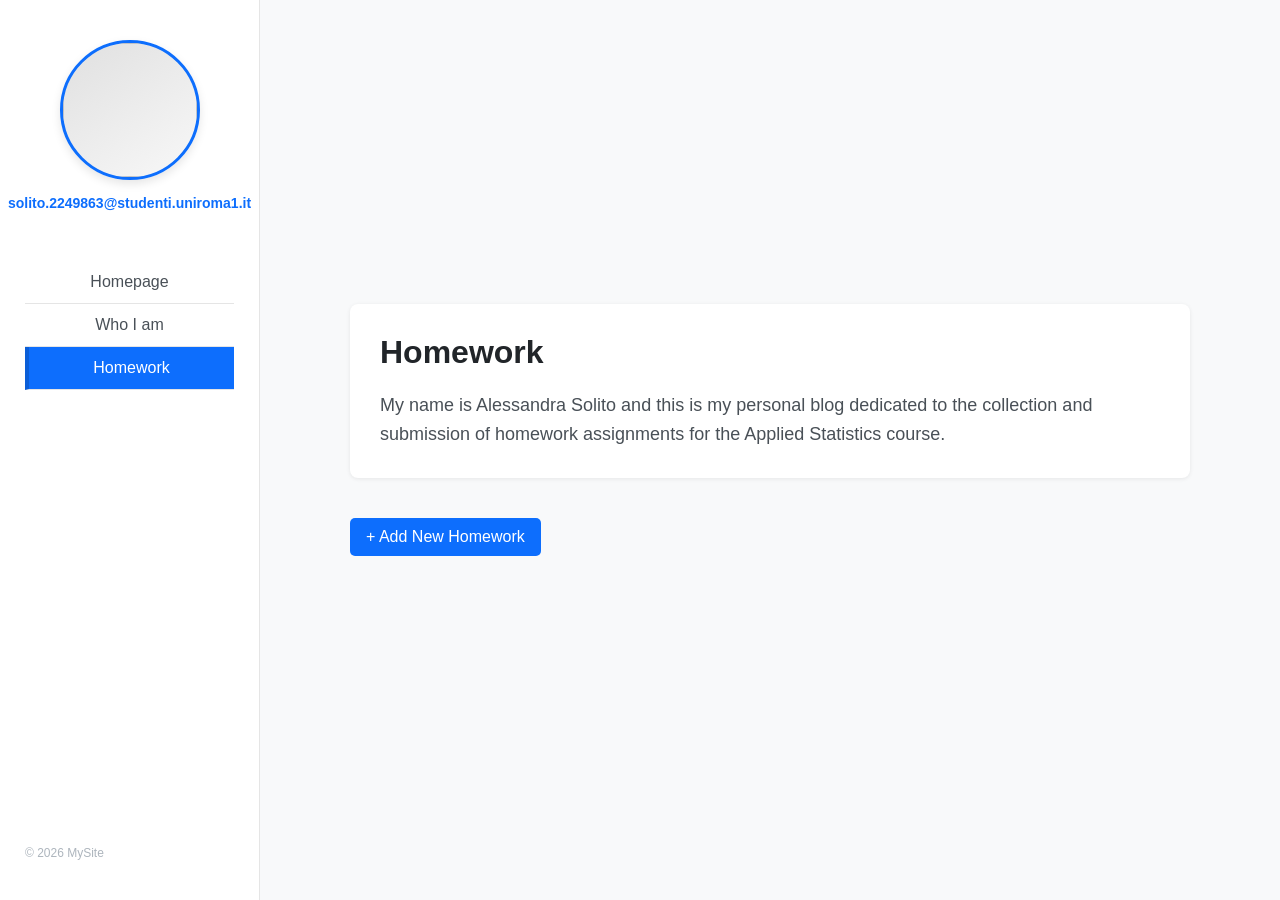
==== homework.html @ 35d0e1ff "Update homework.html" ====
<!DOCTYPE html>
<html lang="en">
<head>
<meta charset="UTF-8">
<meta name="viewport" content="width=device-width, initial-scale=1.0">
<title>MySite - Homework</title>
<link rel="stylesheet" href="style.css">
</head>

<body>

<div class="layout">

<aside class="sidebar">
<div class="logo">
<div class="profile-circle">
<img src="images/profile.jpg">
</div>
<span class="email">
<a href="mailto:solito.2249863@studenti.uniroma1.it">
solito.2249863@studenti.uniroma1.it
</a>
</span>
</div>

<nav class="menu">
<a href="index.html">Homepage</a>
<a href="whoiam.html">Who I am</a>
<a href="homework.html" class="active">Homework</a>
</nav>

<div class="sidebar-footer">
<p>© 2026 MySite</p>
</div>
</aside>

<main class="content">

<article class="post">
<h1>Homework</h1>
<p>
My name is Alessandra Solito and this is my personal blog dedicated to the
collection and submission of homework assignments for the Applied Statistics course.
</p>
</article>

<button id="openModal" class="add-btn">+ Add New Homework</button>

<div id="homeworkContainer" class="homework-container"></div>

</main>
</div>

<!-- MODAL -->
<div id="homeworkModal" class="modal">

<div class="modal-content">

<span class="close">&times;</span>

<h2>New Homework</h2>

<form id="homeworkForm">

<label>Titolo Settimana</label>
<input type="text" id="weekTitle" required>

<label>Task</label>
<input type="text" id="task" required>

<label>Descrizione</label>
<textarea id="description" rows="4" required></textarea>

<label>File (.pdf o .java)</label>
<input type="file" id="fileInput" accept=".pdf,.java">

<div style="margin-top:20px;display:flex;justify-content:flex-end;gap:10px;">
<button type="button" id="cancelBtn">Annulla</button>
<button type="submit">Salva</button>
</div>

</form>
</div>
</div>

<script>

const modal = document.getElementById("homeworkModal");
const openBtn = document.getElementById("openModal");
const closeBtn = document.querySelector(".close");
const cancelBtn = document.getElementById("cancelBtn");
const form = document.getElementById("homeworkForm");
const container = document.getElementById("homeworkContainer");

openBtn.onclick = () => modal.style.display="flex";
closeBtn.onclick = cancelBtn.onclick = () => modal.style.display="none";

window.onclick = (e)=>{
if(e.target==modal) modal.style.display="none";
};

function createCard(title,task,description,date,fileName,fileData,index){

const card=document.createElement("div");
card.className="homework-card";

const header=document.createElement("div");
header.style.display="flex";
header.style.justifyContent="space-between";
header.style.alignItems="center";

const titleSpan=document.createElement("span");
titleSpan.textContent=title;
titleSpan.style.fontWeight="bold";

const deleteBtn=document.createElement("button");
deleteBtn.textContent="❌";
deleteBtn.style.border="none";
deleteBtn.style.background="transparent";
deleteBtn.style.cursor="pointer";

deleteBtn.onclick=(e)=>{
e.stopPropagation();
removeHomework(index);
card.remove();
refreshIndexes();
};

header.appendChild(titleSpan);
header.appendChild(deleteBtn);

card.appendChild(header);

const content=document.createElement("div");
content.style.display="none";
content.style.marginTop="10px";

let fileHTML="";

if(fileData){
fileHTML=`<p><a href="${fileData}" download="${fileName}">Download ${fileName}</a></p>`;
}

content.innerHTML=`
<p><strong>Task:</strong> ${task}</p>
<p>${description}</p>
<p><em>Creata il: ${date}</em></p>
${fileHTML}
`;

header.onclick=()=>{
content.style.display=
content.style.display==="none"?"block":"none";
};

card.appendChild(content);
container.appendChild(card);

}

function saveHomework(hw){

let list=JSON.parse(localStorage.getItem("homeworkList"))||[];
list.push(hw);
localStorage.setItem("homeworkList",JSON.stringify(list));

}

function removeHomework(index){

let list=JSON.parse(localStorage.getItem("homeworkList"))||[];
list.splice(index,1);
localStorage.setItem("homeworkList",JSON.stringify(list));

}

function loadHomework(){

const list=JSON.parse(localStorage.getItem("homeworkList"))||[];

list.forEach((item,index)=>{

createCard(
item.title,
item.task,
item.description,
item.date,
item.fileName,
item.fileData,
index
);

});

}

function refreshIndexes(){

const cards=container.querySelectorAll(".homework-card");

cards.forEach((card,i)=>{

const deleteBtn=card.querySelector("button");

deleteBtn.onclick=(e)=>{
e.stopPropagation();
removeHomework(i);
card.remove();
refreshIndexes();
};

});

}

form.onsubmit=(e)=>{

e.preventDefault();

const title=document.getElementById("weekTitle").value;
const task=document.getElementById("task").value;
const description=document.getElementById("description").value;

const file=document.getElementById("fileInput").files[0];

const date=new Date().toLocaleDateString();

if(file){

const reader=new FileReader();

reader.onload=function(){

const hw={
title,
task,
description,
date,
fileName:file.name,
fileData:reader.result
};

createCard(title,task,description,date,file.name,reader.result,
JSON.parse(localStorage.getItem("homeworkList")||"[]").length);

saveHomework(hw);

};

reader.readAsDataURL(file);

}else{

const hw={
title,
task,
description,
date,
fileName:null,
fileData:null
};

createCard(title,task,description,date,null,null,
JSON.parse(localStorage.getItem("homeworkList")||"[]").length);

saveHomework(hw);

}

form.reset();
modal.style.display="none";

};

loadHomework();

</script>

</body>
</html>
---- style.css ----
/* Reset base */
* {
  margin: 0;
  padding: 0;
  box-sizing: border-box;
}

body {
  font-family: -apple-system, BlinkMacSystemFont, "Segoe UI", Roboto, sans-serif;
  background-color: #f8f9fa;
  color: #212529;
}

/* Layout principale */
.layout {
  display: flex;
  min-height: 100vh;
}

/* Sidebar */
.sidebar {
  width: 260px;
  background-color: #ffffff;
  border-right: 1px solid #e5e5e5;
  display: flex;
  flex-direction: column;
  padding: 40px 25px;
}

/* Centriamo logo+menu e spingiamo footer in basso */
.sidebar .logo,
.sidebar .menu {
  display: flex;
  flex-direction: column;
  align-items: center;
}

.sidebar-footer {
  margin-top: auto;
  font-size: 12px;
  color: #adb5bd;
}

/* Logo e profilo */
.logo {
  display: flex;
  flex-direction: column;
  align-items: center;
  margin-bottom: 50px;
}

.profile-circle {
  width: 140px;
  height: 140px;
  border-radius: 50%;
  overflow: hidden;
  border: 3px solid #0d6efd;
  display: flex;
  justify-content: center;
  align-items: center;
  background: linear-gradient(145deg, #e0e0e0, #f8f8f8);
  box-shadow: 0 4px 10px rgba(0,0,0,0.1);
  margin-bottom: 15px;
  transition: transform 0.3s, box-shadow 0.3s;
}

.profile-circle:hover {
  transform: scale(1.05);
  box-shadow: 0 8px 20px rgba(0,0,0,0.15);
}

.profile-circle img {
  width: 100%;
  height: 100%;
  object-fit: cover;
  display: block;
}

.logo span {
  font-size: 24px;
  font-weight: 600;
  text-align: center;
}

.logo .email a {
  font-size: clamp(10px, 3vw, 14px);
  color: #0d6efd;
  text-decoration: none;
  display: block;
  word-wrap: break-word;
}

.logo .email a:hover {
  color: #0d6efd;
  text-decoration: underline;
}

/* Menu */
.menu {
  width: 100%;
}

.menu a {
  display: block;
  width: 100%;
  text-decoration: none;
  color: #495057;
  font-size: 16px;
  font-weight: 500;
  padding: 12px 15px;
  border-bottom: 1px solid #e5e5e5; /* separatore */
  transition: background 0.3s, color 0.3s;
  text-align: center;
}

.menu a:hover {
  background-color: #e9f0ff;
  color: #0d6efd;
  border-left: 4px solid #0d6efd;
}

.menu a.active {
  background-color: #0d6efd;
  color: #fff;
  border-left: 4px solid #0b5ed7;
}

/* Contenuto principale */
.content {
  flex: 1;
  max-width: 900px;
  margin: auto;
  padding: 60px 30px;
}

.post h1 {
  font-size: 32px;
  margin-bottom: 20px;
  color: #212529;
}

.post p {
  font-size: 18px;
  line-height: 1.6;
  color: #495057;
}

/* Card articoli stile Chirpy */
.post {
  background: #fff;
  border-radius: 8px;
  padding: 30px;
  box-shadow: 0 1px 4px rgba(0,0,0,0.08);
  margin-bottom: 40px;
  transition: box-shadow 0.3s;
}

.post:hover {
  box-shadow: 0 4px 12px rgba(0,0,0,0.12);
}

/* Button add */
.add-btn {
  background-color: #0d6efd;
  color: #fff;
  border: none;
  padding: 10px 16px;
  border-radius: 5px;
  font-size: 16px;
  cursor: pointer;
  margin-bottom: 20px;
  transition: background 0.3s;
}

.add-btn:hover {
  background-color: #56a9ff;
}

/* Modal popup */
.modal {
  display: none; 
  position: fixed;
  z-index: 1000;
  left: 0; top: 0;
  width: 100%; height: 100%;
  background-color: rgba(0,0,0,0.5);
  justify-content: center;
  align-items: center;
}

.modal-content {
  background-color: #fff;
  padding: 30px;
  border-radius: 12px;
  width: 400px;
  max-width: 90%;
  box-shadow: 0 8px 24px rgba(0,0,0,0.2);
  position: relative;
  animation: popupFade 0.3s ease-out;
}

@keyframes popupFade {
  from { transform: scale(0.8); opacity: 0; }
  to { transform: scale(1); opacity: 1; }
}

.modal-content h2 {
  margin-bottom: 20px;
}

.modal-content label {
  display: block;
  margin-top: 10px;
  font-weight: 500;
}

.modal-content input,
.modal-content textarea {
  width: 100%;
  padding: 8px;
  margin-top: 5px;
  border-radius: 5px;
  border: 1px solid #ccc;
  font-size: 14px;
}

.modal-content button[type="submit"],
#cancelBtn {
  background-color: #0d6efd;
  color: #fff;
  border: none;
  padding: 8px 14px;
  border-radius: 5px;
  cursor: pointer;
  font-size: 14px;
}

#cancelBtn { background-color: #adb5bd; }
.modal-content button[type="submit"]:hover { background-color: #56a9ff; }
#cancelBtn:hover { background-color: #868e96; }

/* Cards container */
.homework-container {
  display: flex;
  flex-direction: column;
  gap: 15px;
  margin-top: 20px;
}

.homework-card span {
  font-weight: bold;
}

.homework-card {
  background: #fff;
  padding: 15px 20px;
  border-radius: 8px;
  box-shadow: 0 1px 4px rgba(0,0,0,0.08);
  cursor: pointer;
  transition: box-shadow 0.3s;
}

.homework-card:hover {
  box-shadow: 0 4px 12px rgba(0,0,0,0.12);
}

/* Dark mode opzionale */
@media (prefers-color-scheme: dark) {
  body { background: #121212; color: #e9ecef; }
  .sidebar { background: #1e1e1e; border-right: 1px solid #333; }
  .menu a { color: #e9ecef; border-bottom: 1px solid #333; }
  .menu a:hover { background-color: #0d6efd33; color: #fff; border-left: 4px solid #0d6efd; }
  .menu a.active { background-color: #0d6efd; color: #fff; border-left: 4px solid #0b5ed7; }
  .post { background: #1e1e1e; box-shadow: 0 1px 4px rgba(255,255,255,0.05); }
}
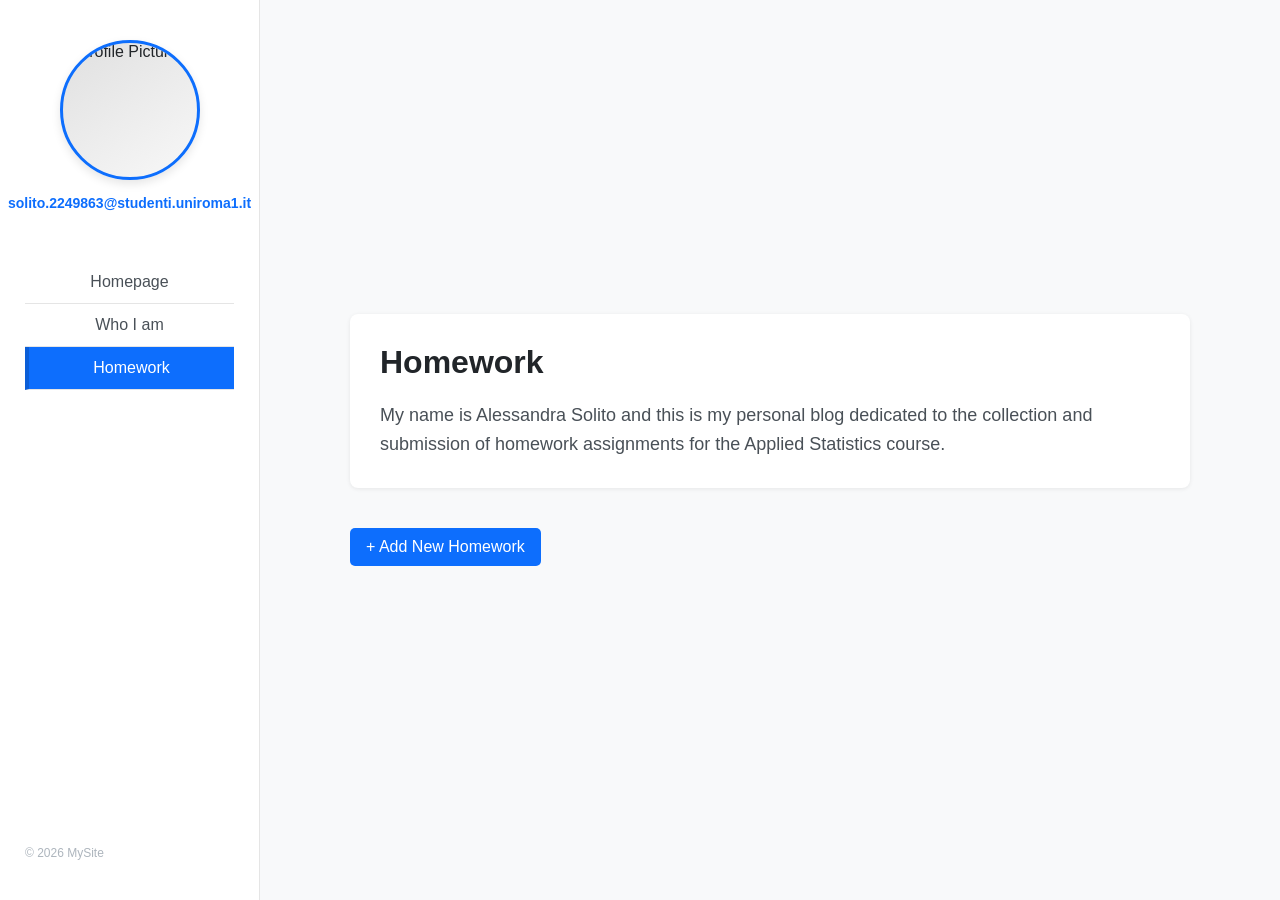
==== commit 3c2eb2d0: "Update homework.html" ====
--- a/homework.html
+++ b/homework.html
@@ -11,270 +11,74 @@
 
 <div class="layout">
 
-<aside class="sidebar">
-<div class="logo">
-<div class="profile-circle">
-<img src="images/profile.jpg">
-</div>
-<span class="email">
-<a href="mailto:solito.2249863@studenti.uniroma1.it">
-solito.2249863@studenti.uniroma1.it
-</a>
-</span>
-</div>
+  <!-- SIDEBAR -->
+  <aside class="sidebar">
+    <div class="logo">
+      <div class="profile-circle">
+        <img src="images/profile.jpg" alt="Profile Picture">
+      </div>
+      <span class="email">
+        <a href="mailto:solito.2249863@studenti.uniroma1.it">
+          solito.2249863@studenti.uniroma1.it
+        </a>
+      </span>
+    </div>
 
-<nav class="menu">
-<a href="index.html">Homepage</a>
-<a href="whoiam.html">Who I am</a>
-<a href="homework.html" class="active">Homework</a>
-</nav>
+    <nav class="menu">
+      <a href="index.html">Homepage</a>
+      <a href="whoiam.html">Who I am</a>
+      <a href="homework.html" class="active">Homework</a>
+    </nav>
 
-<div class="sidebar-footer">
-<p>© 2026 MySite</p>
-</div>
-</aside>
+    <div class="sidebar-footer">
+      <p>© 2026 MySite</p>
+    </div>
+  </aside>
 
-<main class="content">
+  <!-- MAIN CONTENT -->
+  <main class="content">
+    <article class="post">
+      <h1>Homework</h1>
+      <p>
+        My name is Alessandra Solito and this is my personal blog dedicated to the
+        collection and submission of homework assignments for the Applied Statistics course.
+      </p>
+    </article>
 
-<article class="post">
-<h1>Homework</h1>
-<p>
-My name is Alessandra Solito and this is my personal blog dedicated to the
-collection and submission of homework assignments for the Applied Statistics course.
-</p>
-</article>
+    <button id="openModal" class="add-btn">+ Add New Homework</button>
 
-<button id="openModal" class="add-btn">+ Add New Homework</button>
+    <div id="homeworkContainer" class="homework-container"></div>
+  </main>
 
-<div id="homeworkContainer" class="homework-container"></div>
-
-</main>
 </div>
 
 <!-- MODAL -->
 <div id="homeworkModal" class="modal">
+  <div class="modal-content">
+    <span class="close">&times;</span>
+    <h2>New Homework</h2>
+    <form id="homeworkForm">
+      <label>Title</label>
+      <input type="text" id="weekTitle" required>
 
-<div class="modal-content">
+      <label>Task</label>
+      <input type="text" id="task" required>
 
-<span class="close">&times;</span>
+      <label>Description</label>
+      <textarea id="description" rows="4" required></textarea>
 
-<h2>New Homework</h2>
+      <label>File (.pdf or .java)</label>
+      <input type="file" id="fileInput" accept=".pdf,.java">
 
-<form id="homeworkForm">
-
-<label>Titolo Settimana</label>
-<input type="text" id="weekTitle" required>
-
-<label>Task</label>
-<input type="text" id="task" required>
-
-<label>Descrizione</label>
-<textarea id="description" rows="4" required></textarea>
-
-<label>File (.pdf o .java)</label>
-<input type="file" id="fileInput" accept=".pdf,.java">
-
-<div style="margin-top:20px;display:flex;justify-content:flex-end;gap:10px;">
-<button type="button" id="cancelBtn">Annulla</button>
-<button type="submit">Salva</button>
+      <div class="modal-buttons">
+        <button type="button" id="cancelBtn">Cancel</button>
+        <button type="submit">Save</button>
+      </div>
+    </form>
+  </div>
 </div>
 
-</form>
-</div>
-</div>
-
-<script>
-
-const modal = document.getElementById("homeworkModal");
-const openBtn = document.getElementById("openModal");
-const closeBtn = document.querySelector(".close");
-const cancelBtn = document.getElementById("cancelBtn");
-const form = document.getElementById("homeworkForm");
-const container = document.getElementById("homeworkContainer");
-
-openBtn.onclick = () => modal.style.display="flex";
-closeBtn.onclick = cancelBtn.onclick = () => modal.style.display="none";
-
-window.onclick = (e)=>{
-if(e.target==modal) modal.style.display="none";
-};
-
-function createCard(title,task,description,date,fileName,fileData,index){
-
-const card=document.createElement("div");
-card.className="homework-card";
-
-const header=document.createElement("div");
-header.style.display="flex";
-header.style.justifyContent="space-between";
-header.style.alignItems="center";
-
-const titleSpan=document.createElement("span");
-titleSpan.textContent=title;
-titleSpan.style.fontWeight="bold";
-
-const deleteBtn=document.createElement("button");
-deleteBtn.textContent="❌";
-deleteBtn.style.border="none";
-deleteBtn.style.background="transparent";
-deleteBtn.style.cursor="pointer";
-
-deleteBtn.onclick=(e)=>{
-e.stopPropagation();
-removeHomework(index);
-card.remove();
-refreshIndexes();
-};
-
-header.appendChild(titleSpan);
-header.appendChild(deleteBtn);
-
-card.appendChild(header);
-
-const content=document.createElement("div");
-content.style.display="none";
-content.style.marginTop="10px";
-
-let fileHTML="";
-
-if(fileData){
-fileHTML=`<p><a href="${fileData}" download="${fileName}">Download ${fileName}</a></p>`;
-}
-
-content.innerHTML=`
-<p><strong>Task:</strong> ${task}</p>
-<p>${description}</p>
-<p><em>Creata il: ${date}</em></p>
-${fileHTML}
-`;
-
-header.onclick=()=>{
-content.style.display=
-content.style.display==="none"?"block":"none";
-};
-
-card.appendChild(content);
-container.appendChild(card);
-
-}
-
-function saveHomework(hw){
-
-let list=JSON.parse(localStorage.getItem("homeworkList"))||[];
-list.push(hw);
-localStorage.setItem("homeworkList",JSON.stringify(list));
-
-}
-
-function removeHomework(index){
-
-let list=JSON.parse(localStorage.getItem("homeworkList"))||[];
-list.splice(index,1);
-localStorage.setItem("homeworkList",JSON.stringify(list));
-
-}
-
-function loadHomework(){
-
-const list=JSON.parse(localStorage.getItem("homeworkList"))||[];
-
-list.forEach((item,index)=>{
-
-createCard(
-item.title,
-item.task,
-item.description,
-item.date,
-item.fileName,
-item.fileData,
-index
-);
-
-});
-
-}
-
-function refreshIndexes(){
-
-const cards=container.querySelectorAll(".homework-card");
-
-cards.forEach((card,i)=>{
-
-const deleteBtn=card.querySelector("button");
-
-deleteBtn.onclick=(e)=>{
-e.stopPropagation();
-removeHomework(i);
-card.remove();
-refreshIndexes();
-};
-
-});
-
-}
-
-form.onsubmit=(e)=>{
-
-e.preventDefault();
-
-const title=document.getElementById("weekTitle").value;
-const task=document.getElementById("task").value;
-const description=document.getElementById("description").value;
-
-const file=document.getElementById("fileInput").files[0];
-
-const date=new Date().toLocaleDateString();
-
-if(file){
-
-const reader=new FileReader();
-
-reader.onload=function(){
-
-const hw={
-title,
-task,
-description,
-date,
-fileName:file.name,
-fileData:reader.result
-};
-
-createCard(title,task,description,date,file.name,reader.result,
-JSON.parse(localStorage.getItem("homeworkList")||"[]").length);
-
-saveHomework(hw);
-
-};
-
-reader.readAsDataURL(file);
-
-}else{
-
-const hw={
-title,
-task,
-description,
-date,
-fileName:null,
-fileData:null
-};
-
-createCard(title,task,description,date,null,null,
-JSON.parse(localStorage.getItem("homeworkList")||"[]").length);
-
-saveHomework(hw);
-
-}
-
-form.reset();
-modal.style.display="none";
-
-};
-
-loadHomework();
-
-</script>
+<script src="script.js"></script>
 
 </body>
 </html>
--- a/style.css
+++ b/style.css
@@ -27,7 +27,6 @@
   padding: 40px 25px;
 }
 
-/* Centriamo logo+menu e spingiamo footer in basso */
 .sidebar .logo,
 .sidebar .menu {
   display: flex;
@@ -41,7 +40,7 @@
   color: #adb5bd;
 }
 
-/* Logo e profilo */
+/* Logo */
 .logo {
   display: flex;
   flex-direction: column;
@@ -73,7 +72,6 @@
   width: 100%;
   height: 100%;
   object-fit: cover;
-  display: block;
 }
 
 .logo span {
@@ -91,7 +89,6 @@
 }
 
 .logo .email a:hover {
-  color: #0d6efd;
   text-decoration: underline;
 }
 
@@ -108,9 +105,9 @@
   font-size: 16px;
   font-weight: 500;
   padding: 12px 15px;
-  border-bottom: 1px solid #e5e5e5; /* separatore */
+  border-bottom: 1px solid #e5e5e5;
+  text-align: center;
   transition: background 0.3s, color 0.3s;
-  text-align: center;
 }
 
 .menu a:hover {
@@ -133,33 +130,26 @@
   padding: 60px 30px;
 }
 
-.post h1 {
-  font-size: 32px;
-  margin-bottom: 20px;
-  color: #212529;
-}
-
-.post p {
-  font-size: 18px;
-  line-height: 1.6;
-  color: #495057;
-}
-
-/* Card articoli stile Chirpy */
 .post {
   background: #fff;
   border-radius: 8px;
   padding: 30px;
   box-shadow: 0 1px 4px rgba(0,0,0,0.08);
   margin-bottom: 40px;
-  transition: box-shadow 0.3s;
-}
-
-.post:hover {
-  box-shadow: 0 4px 12px rgba(0,0,0,0.12);
-}
-
-/* Button add */
+}
+
+.post h1 {
+  font-size: 32px;
+  margin-bottom: 20px;
+}
+
+.post p {
+  font-size: 18px;
+  line-height: 1.6;
+  color: #495057;
+}
+
+/* Button */
 .add-btn {
   background-color: #0d6efd;
   color: #fff;
@@ -169,20 +159,21 @@
   font-size: 16px;
   cursor: pointer;
   margin-bottom: 20px;
-  transition: background 0.3s;
 }
 
 .add-btn:hover {
   background-color: #56a9ff;
 }
 
-/* Modal popup */
+/* Modal */
 .modal {
-  display: none; 
+  display: none;
   position: fixed;
   z-index: 1000;
-  left: 0; top: 0;
-  width: 100%; height: 100%;
+  left: 0;
+  top: 0;
+  width: 100%;
+  height: 100%;
   background-color: rgba(0,0,0,0.5);
   justify-content: center;
   align-items: center;
@@ -195,13 +186,6 @@
   width: 400px;
   max-width: 90%;
   box-shadow: 0 8px 24px rgba(0,0,0,0.2);
-  position: relative;
-  animation: popupFade 0.3s ease-out;
-}
-
-@keyframes popupFade {
-  from { transform: scale(0.8); opacity: 0; }
-  to { transform: scale(1); opacity: 1; }
 }
 
 .modal-content h2 {
@@ -221,55 +205,118 @@
   margin-top: 5px;
   border-radius: 5px;
   border: 1px solid #ccc;
-  font-size: 14px;
-}
-
-.modal-content button[type="submit"],
-#cancelBtn {
-  background-color: #0d6efd;
-  color: #fff;
-  border: none;
+}
+
+.modal-content button {
+  margin-top: 15px;
   padding: 8px 14px;
   border-radius: 5px;
+  border: none;
   cursor: pointer;
-  font-size: 14px;
-}
-
-#cancelBtn { background-color: #adb5bd; }
-.modal-content button[type="submit"]:hover { background-color: #56a9ff; }
-#cancelBtn:hover { background-color: #868e96; }
-
-/* Cards container */
+}
+
+#cancelBtn {
+  background: #adb5bd;
+  color: white;
+}
+
+.modal-content button[type="submit"] {
+  background: #0d6efd;
+  color: white;
+}
+
+/* Homework container */
 .homework-container {
   display: flex;
   flex-direction: column;
   gap: 15px;
-  margin-top: 20px;
-}
-
-.homework-card span {
-  font-weight: bold;
-}
-
+}
+
+/* Card */
 .homework-card {
   background: #fff;
-  padding: 15px 20px;
+  border: 1px solid #e5e5e5;
   border-radius: 8px;
+  overflow: hidden;
   box-shadow: 0 1px 4px rgba(0,0,0,0.08);
+}
+
+/* Header card */
+.card-header {
+  display: flex;
+  justify-content: space-between;
+  align-items: center;
+  padding: 14px 18px;
   cursor: pointer;
-  transition: box-shadow 0.3s;
-}
-
-.homework-card:hover {
-  box-shadow: 0 4px 12px rgba(0,0,0,0.12);
-}
-
-/* Dark mode opzionale */
+  font-weight: 600;
+}
+
+.card-title {
+  font-weight: bold;
+}
+
+.delete-btn {
+  border: none;
+  background: transparent;
+  cursor: pointer;
+  font-size: 16px;
+}
+
+/* Contenuto card */
+.card-content {
+  display: none;
+  padding: 0 18px 10px 18px;
+}
+
+/* Riga interna con separatori */
+.hw-row {
+  display: flex;
+  justify-content: space-between;
+  padding: 10px 0;
+  border-bottom: 1px solid #e5e5e5;
+  font-size: 14px;
+}
+
+.hw-row:last-child {
+  border-bottom: none;
+}
+
+.label {
+  font-weight: 600;
+  color: #555;
+}
+
+/* Dark mode */
 @media (prefers-color-scheme: dark) {
-  body { background: #121212; color: #e9ecef; }
-  .sidebar { background: #1e1e1e; border-right: 1px solid #333; }
-  .menu a { color: #e9ecef; border-bottom: 1px solid #333; }
-  .menu a:hover { background-color: #0d6efd33; color: #fff; border-left: 4px solid #0d6efd; }
-  .menu a.active { background-color: #0d6efd; color: #fff; border-left: 4px solid #0b5ed7; }
-  .post { background: #1e1e1e; box-shadow: 0 1px 4px rgba(255,255,255,0.05); }
-}
+
+  body {
+    background: #121212;
+    color: #e9ecef;
+  }
+
+  .sidebar {
+    background: #1e1e1e;
+    border-right: 1px solid #333;
+  }
+
+  .menu a {
+    color: #e9ecef;
+    border-bottom: 1px solid #333;
+  }
+
+  .menu a:hover {
+    background-color: #0d6efd33;
+    color: #fff;
+  }
+
+  .post,
+  .homework-card {
+    background: #1e1e1e;
+    border: 1px solid #333;
+  }
+
+  .hw-row {
+    border-bottom: 1px solid #333;
+  }
+
+}
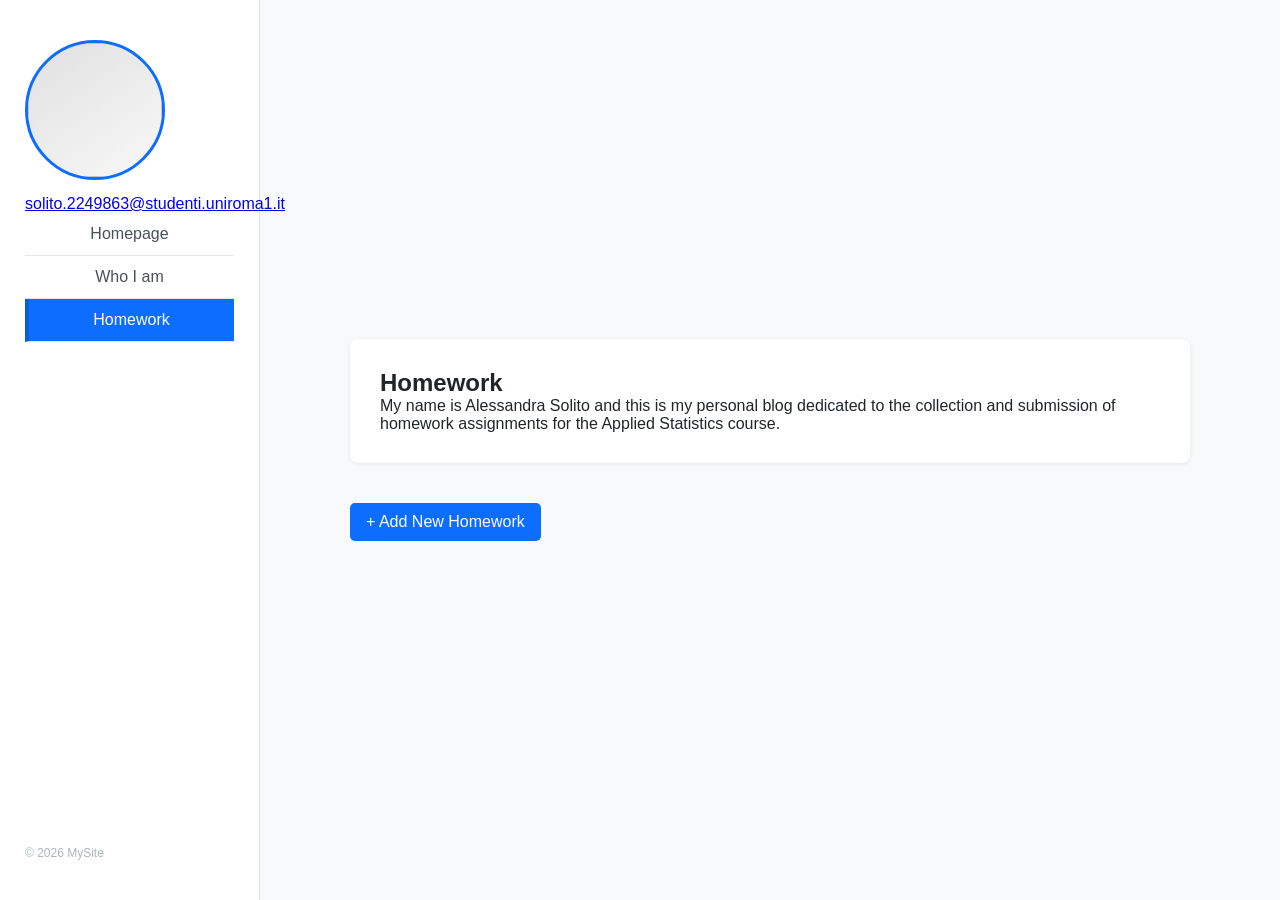
==== commit cd5f0ddb: "Update homework.html" ====
--- a/homework.html
+++ b/homework.html
@@ -11,11 +11,10 @@
 
 <div class="layout">
 
-  <!-- SIDEBAR -->
   <aside class="sidebar">
     <div class="logo">
       <div class="profile-circle">
-        <img src="images/profile.jpg" alt="Profile Picture">
+        <img src="images/profile.jpg">
       </div>
       <span class="email">
         <a href="mailto:solito.2249863@studenti.uniroma1.it">
@@ -35,8 +34,8 @@
     </div>
   </aside>
 
-  <!-- MAIN CONTENT -->
   <main class="content">
+
     <article class="post">
       <h1>Homework</h1>
       <p>
@@ -48,8 +47,8 @@
     <button id="openModal" class="add-btn">+ Add New Homework</button>
 
     <div id="homeworkContainer" class="homework-container"></div>
+
   </main>
-
 </div>
 
 <!-- MODAL -->
@@ -79,6 +78,5 @@
 </div>
 
 <script src="script.js"></script>
-
 </body>
 </html>
--- a/style.css
+++ b/style.css
@@ -20,18 +20,11 @@
 /* Sidebar */
 .sidebar {
   width: 260px;
-  background-color: #ffffff;
+  background-color: #fff;
   border-right: 1px solid #e5e5e5;
   display: flex;
   flex-direction: column;
   padding: 40px 25px;
-}
-
-.sidebar .logo,
-.sidebar .menu {
-  display: flex;
-  flex-direction: column;
-  align-items: center;
 }
 
 .sidebar-footer {
@@ -41,13 +34,6 @@
 }
 
 /* Logo */
-.logo {
-  display: flex;
-  flex-direction: column;
-  align-items: center;
-  margin-bottom: 50px;
-}
-
 .profile-circle {
   width: 140px;
   height: 140px;
@@ -58,14 +44,7 @@
   justify-content: center;
   align-items: center;
   background: linear-gradient(145deg, #e0e0e0, #f8f8f8);
-  box-shadow: 0 4px 10px rgba(0,0,0,0.1);
   margin-bottom: 15px;
-  transition: transform 0.3s, box-shadow 0.3s;
-}
-
-.profile-circle:hover {
-  transform: scale(1.05);
-  box-shadow: 0 8px 20px rgba(0,0,0,0.15);
 }
 
 .profile-circle img {
@@ -74,29 +53,7 @@
   object-fit: cover;
 }
 
-.logo span {
-  font-size: 24px;
-  font-weight: 600;
-  text-align: center;
-}
-
-.logo .email a {
-  font-size: clamp(10px, 3vw, 14px);
-  color: #0d6efd;
-  text-decoration: none;
-  display: block;
-  word-wrap: break-word;
-}
-
-.logo .email a:hover {
-  text-decoration: underline;
-}
-
 /* Menu */
-.menu {
-  width: 100%;
-}
-
 .menu a {
   display: block;
   width: 100%;
@@ -110,12 +67,6 @@
   transition: background 0.3s, color 0.3s;
 }
 
-.menu a:hover {
-  background-color: #e9f0ff;
-  color: #0d6efd;
-  border-left: 4px solid #0d6efd;
-}
-
 .menu a.active {
   background-color: #0d6efd;
   color: #fff;
@@ -136,17 +87,6 @@
   padding: 30px;
   box-shadow: 0 1px 4px rgba(0,0,0,0.08);
   margin-bottom: 40px;
-}
-
-.post h1 {
-  font-size: 32px;
-  margin-bottom: 20px;
-}
-
-.post p {
-  font-size: 18px;
-  line-height: 1.6;
-  color: #495057;
 }
 
 /* Button */
@@ -167,7 +107,11 @@
 
 /* Modal */
 .modal {
-  display: none;
+  display: flex;
+  justify-content: center;
+  align-items: center;
+  opacity: 0;
+  visibility: hidden;
   position: fixed;
   z-index: 1000;
   left: 0;
@@ -175,8 +119,12 @@
   width: 100%;
   height: 100%;
   background-color: rgba(0,0,0,0.5);
-  justify-content: center;
-  align-items: center;
+  transition: opacity 0.3s ease, visibility 0.3s ease;
+}
+
+.modal.show {
+  opacity: 1;
+  visibility: visible;
 }
 
 .modal-content {
@@ -190,12 +138,7 @@
 
 .modal-content h2 {
   margin-bottom: 20px;
-}
-
-.modal-content label {
-  display: block;
-  margin-top: 10px;
-  font-weight: 500;
+  text-align: center;
 }
 
 .modal-content input,
@@ -207,41 +150,27 @@
   border: 1px solid #ccc;
 }
 
-.modal-content button {
-  margin-top: 15px;
-  padding: 8px 14px;
-  border-radius: 5px;
-  border: none;
-  cursor: pointer;
-}
-
-#cancelBtn {
-  background: #adb5bd;
-  color: white;
-}
-
-.modal-content button[type="submit"] {
-  background: #0d6efd;
-  color: white;
-}
-
-/* Homework container */
+/* Homework cards */
 .homework-container {
   display: flex;
   flex-direction: column;
   gap: 15px;
 }
 
-/* Card */
 .homework-card {
   background: #fff;
   border: 1px solid #e5e5e5;
   border-radius: 8px;
   overflow: hidden;
   box-shadow: 0 1px 4px rgba(0,0,0,0.08);
-}
-
-/* Header card */
+  transition: transform 0.2s;
+}
+
+.homework-card:hover {
+  transform: translateY(-2px);
+}
+
+/* Header della card */
 .card-header {
   display: flex;
   justify-content: space-between;
@@ -252,7 +181,8 @@
 }
 
 .card-title {
-  font-weight: bold;
+  flex: 1;
+  text-align: left; /* titolo sempre a sinistra */
 }
 
 .delete-btn {
@@ -264,59 +194,44 @@
 
 /* Contenuto card */
 .card-content {
-  display: none;
-  padding: 0 18px 10px 18px;
-}
-
-/* Riga interna con separatori */
+  max-height: 0;
+  overflow: hidden;
+  padding: 0 18px;
+  transition: max-height 0.3s ease, padding 0.3s ease;
+  text-align: left; /* testo a sinistra */
+}
+
+.card-content.open {
+  max-height: 500px;
+  padding: 10px 18px;
+}
+
+/* Riga singola della card */
 .hw-row {
   display: flex;
-  justify-content: space-between;
-  padding: 10px 0;
-  border-bottom: 1px solid #e5e5e5;
+  flex-direction: column; /* label sopra contenuto */
+  margin-bottom: 10px;
   font-size: 14px;
-}
-
-.hw-row:last-child {
-  border-bottom: none;
-}
-
-.label {
-  font-weight: 600;
-  color: #555;
+  text-align: left;
+}
+
+.hw-row strong {
+  display: block;
+  margin-bottom: 3px; /* distanza tra label e contenuto */
+}
+
+.description-text {
+  padding-left: 0;
+  font-weight: 400;
+  color: #495057;
+  white-space: pre-wrap; /* mantiene a capo */
 }
 
 /* Dark mode */
 @media (prefers-color-scheme: dark) {
-
-  body {
-    background: #121212;
-    color: #e9ecef;
-  }
-
-  .sidebar {
-    background: #1e1e1e;
-    border-right: 1px solid #333;
-  }
-
-  .menu a {
-    color: #e9ecef;
-    border-bottom: 1px solid #333;
-  }
-
-  .menu a:hover {
-    background-color: #0d6efd33;
-    color: #fff;
-  }
-
-  .post,
-  .homework-card {
-    background: #1e1e1e;
-    border: 1px solid #333;
-  }
-
-  .hw-row {
-    border-bottom: 1px solid #333;
-  }
-
-}
+  body { background: #121212; color: #e9ecef; }
+  .sidebar, .post, .homework-card, .modal-content { background: #1e1e1e; border: 1px solid #333; color: #e9ecef; }
+  .hw-row { border-bottom: 1px solid #333; }
+  .menu a { color: #e9ecef; border-bottom: 1px solid #333; }
+  .menu a:hover { background-color: #0d6efd33; color: #fff; }
+}
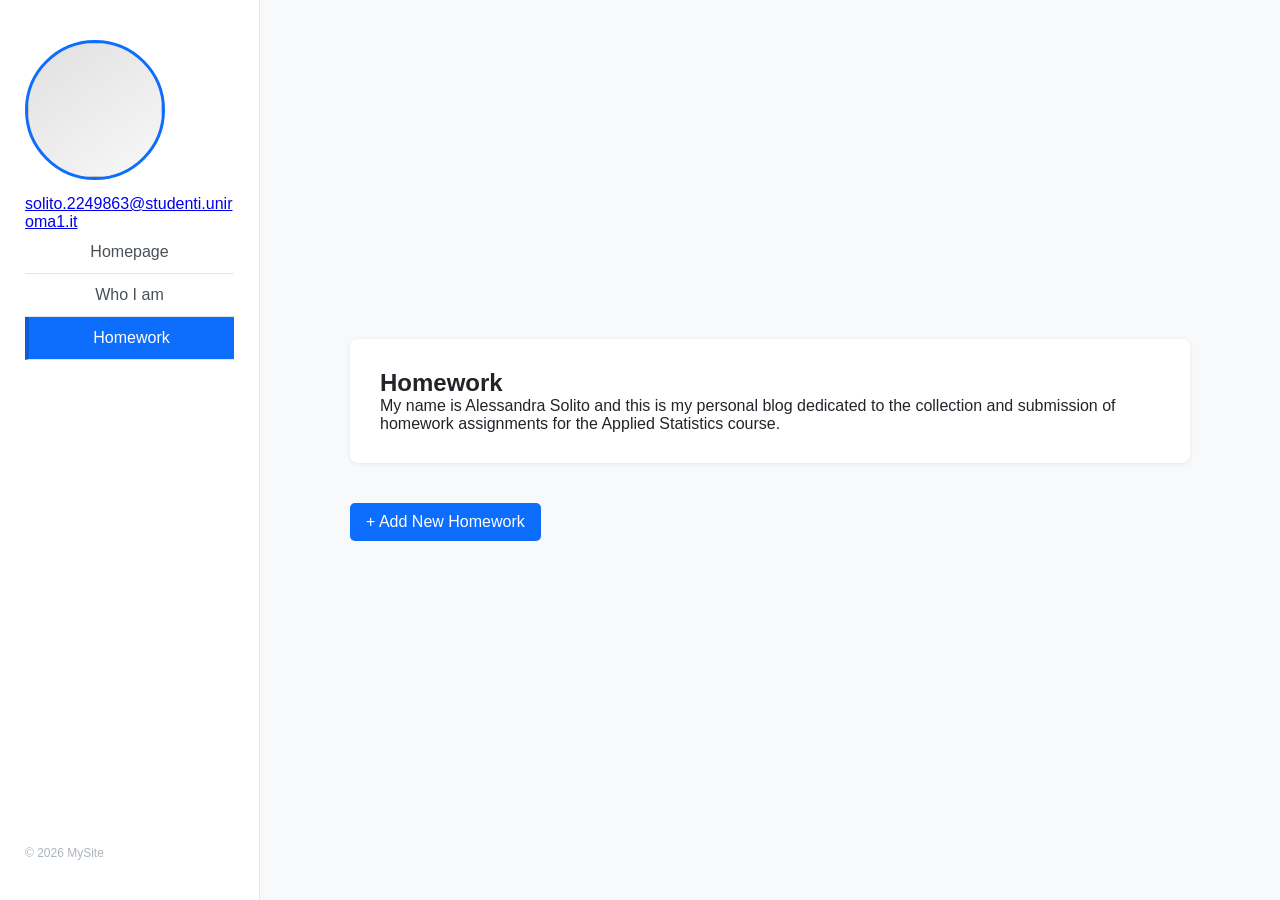
==== commit 3ce19e44: "Update homework.html" ====
--- a/homework.html
+++ b/homework.html
@@ -11,72 +11,83 @@
 
 <div class="layout">
 
-  <aside class="sidebar">
-    <div class="logo">
-      <div class="profile-circle">
-        <img src="images/profile.jpg">
-      </div>
-      <span class="email">
-        <a href="mailto:solito.2249863@studenti.uniroma1.it">
-          solito.2249863@studenti.uniroma1.it
-        </a>
-      </span>
-    </div>
+<aside class="sidebar">
 
-    <nav class="menu">
-      <a href="index.html">Homepage</a>
-      <a href="whoiam.html">Who I am</a>
-      <a href="homework.html" class="active">Homework</a>
-    </nav>
+<div class="logo">
+<div class="profile-circle">
+<img src="images/profile.jpg">
+</div>
 
-    <div class="sidebar-footer">
-      <p>© 2026 MySite</p>
-    </div>
-  </aside>
+<span class="email">
+<a href="mailto:solito.2249863@studenti.uniroma1.it">
+solito.2249863@studenti.uniroma1.it
+</a>
+</span>
+</div>
 
-  <main class="content">
+<nav class="menu">
+<a href="index.html">Homepage</a>
+<a href="whoiam.html">Who I am</a>
+<a href="homework.html" class="active">Homework</a>
+</nav>
 
-    <article class="post">
-      <h1>Homework</h1>
-      <p>
-        My name is Alessandra Solito and this is my personal blog dedicated to the
-        collection and submission of homework assignments for the Applied Statistics course.
-      </p>
-    </article>
+<div class="sidebar-footer">
+<p>© 2026 MySite</p>
+</div>
 
-    <button id="openModal" class="add-btn">+ Add New Homework</button>
+</aside>
 
-    <div id="homeworkContainer" class="homework-container"></div>
+<main class="content">
 
-  </main>
+<article class="post">
+<h1>Homework</h1>
+<p>
+My name is Alessandra Solito and this is my personal blog dedicated to the
+collection and submission of homework assignments for the Applied Statistics course.
+</p>
+</article>
+
+<button id="openModal" class="add-btn">+ Add New Homework</button>
+
+<div id="homeworkContainer" class="homework-container"></div>
+
+</main>
 </div>
 
 <!-- MODAL -->
 <div id="homeworkModal" class="modal">
-  <div class="modal-content">
-    <span class="close">&times;</span>
-    <h2>New Homework</h2>
-    <form id="homeworkForm">
-      <label>Title</label>
-      <input type="text" id="weekTitle" required>
 
-      <label>Task</label>
-      <input type="text" id="task" required>
+<div class="modal-content">
 
-      <label>Description</label>
-      <textarea id="description" rows="4" required></textarea>
+<span class="close">&times;</span>
 
-      <label>File (.pdf or .java)</label>
-      <input type="file" id="fileInput" accept=".pdf,.java">
+<h2>New Homework</h2>
 
-      <div class="modal-buttons">
-        <button type="button" id="cancelBtn">Cancel</button>
-        <button type="submit">Save</button>
-      </div>
-    </form>
-  </div>
+<form id="homeworkForm">
+
+<label>Title</label>
+<input type="text" id="weekTitle" required>
+
+<label>Task</label>
+<input type="text" id="task" required>
+
+<label>Description</label>
+<textarea id="description" rows="4" required></textarea>
+
+<label>File (.pdf or .java)</label>
+<input type="file" id="fileInput" accept=".pdf,.java">
+
+<div class="modal-buttons">
+<button type="button" id="cancelBtn">Cancel</button>
+<button type="submit">Save</button>
+</div>
+
+</form>
+
+</div>
 </div>
 
 <script src="script.js"></script>
+
 </body>
 </html>
--- a/style.css
+++ b/style.css
@@ -1,237 +1,113 @@
 /* Reset base */
-* {
-  margin: 0;
-  padding: 0;
-  box-sizing: border-box;
-}
+* { margin:0; padding:0; box-sizing:border-box; }
 
 body {
   font-family: -apple-system, BlinkMacSystemFont, "Segoe UI", Roboto, sans-serif;
-  background-color: #f8f9fa;
-  color: #212529;
+  background-color: #f8f9fa; color: #212529;
 }
 
-/* Layout principale */
-.layout {
-  display: flex;
-  min-height: 100vh;
-}
+.layout { display:flex; min-height:100vh; }
 
 /* Sidebar */
 .sidebar {
-  width: 260px;
-  background-color: #fff;
-  border-right: 1px solid #e5e5e5;
-  display: flex;
-  flex-direction: column;
-  padding: 40px 25px;
+  width:260px; background-color:#fff; border-right:1px solid #e5e5e5;
+  display:flex; flex-direction:column; padding:40px 25px; word-wrap: break-word;
 }
 
-.sidebar-footer {
-  margin-top: auto;
-  font-size: 12px;
-  color: #adb5bd;
+.sidebar-footer { margin-top:auto; font-size:12px; color:#adb5bd; }
+
+.profile-circle {
+  width:140px; height:140px; border-radius:50%; overflow:hidden;
+  border:3px solid #0d6efd; display:flex; justify-content:center; align-items:center;
+  background: linear-gradient(145deg, #e0e0e0, #f8f8f8); margin-bottom:15px;
 }
 
-/* Logo */
-.profile-circle {
-  width: 140px;
-  height: 140px;
-  border-radius: 50%;
-  overflow: hidden;
-  border: 3px solid #0d6efd;
-  display: flex;
-  justify-content: center;
-  align-items: center;
-  background: linear-gradient(145deg, #e0e0e0, #f8f8f8);
-  margin-bottom: 15px;
-}
+.profile-circle img { width:100%; height:100%; object-fit:cover; }
 
-.profile-circle img {
-  width: 100%;
-  height: 100%;
-  object-fit: cover;
-}
-
-/* Menu */
 .menu a {
-  display: block;
-  width: 100%;
-  text-decoration: none;
-  color: #495057;
-  font-size: 16px;
-  font-weight: 500;
-  padding: 12px 15px;
-  border-bottom: 1px solid #e5e5e5;
-  text-align: center;
+  display:block; width:100%; text-decoration:none; color:#495057;
+  font-size:16px; font-weight:500; padding:12px 15px;
+  border-bottom:1px solid #e5e5e5; text-align:center;
   transition: background 0.3s, color 0.3s;
 }
 
-.menu a.active {
-  background-color: #0d6efd;
-  color: #fff;
-  border-left: 4px solid #0b5ed7;
+.menu a.active { background-color:#0d6efd; color:#fff; border-left:4px solid #0b5ed7; }
+
+.content { flex:1; max-width:900px; margin:auto; padding:60px 30px; }
+
+.post {
+  background:#fff; border-radius:8px; padding:30px;
+  box-shadow:0 1px 4px rgba(0,0,0,0.08); margin-bottom:40px;
 }
 
-/* Contenuto principale */
-.content {
-  flex: 1;
-  max-width: 900px;
-  margin: auto;
-  padding: 60px 30px;
+.add-btn {
+  background-color:#0d6efd; color:#fff; border:none; padding:10px 16px;
+  border-radius:5px; font-size:16px; cursor:pointer; margin-bottom:20px;
 }
 
-.post {
-  background: #fff;
-  border-radius: 8px;
-  padding: 30px;
-  box-shadow: 0 1px 4px rgba(0,0,0,0.08);
-  margin-bottom: 40px;
-}
-
-/* Button */
-.add-btn {
-  background-color: #0d6efd;
-  color: #fff;
-  border: none;
-  padding: 10px 16px;
-  border-radius: 5px;
-  font-size: 16px;
-  cursor: pointer;
-  margin-bottom: 20px;
-}
-
-.add-btn:hover {
-  background-color: #56a9ff;
-}
+.add-btn:hover { background-color:#56a9ff; }
 
 /* Modal */
-.modal {
-  display: flex;
-  justify-content: center;
-  align-items: center;
-  opacity: 0;
-  visibility: hidden;
-  position: fixed;
-  z-index: 1000;
-  left: 0;
-  top: 0;
-  width: 100%;
-  height: 100%;
-  background-color: rgba(0,0,0,0.5);
+.modal { display:flex; justify-content:center; align-items:center;
+  opacity:0; visibility:hidden; position:fixed; z-index:1000;
+  left:0; top:0; width:100%; height:100%; background-color:rgba(0,0,0,0.5);
   transition: opacity 0.3s ease, visibility 0.3s ease;
 }
 
-.modal.show {
-  opacity: 1;
-  visibility: visible;
+.modal.show { opacity:1; visibility:visible; }
+
+.modal-content {
+  background-color:#fff; padding:30px; border-radius:12px;
+  width:400px; max-width:90%; box-shadow:0 8px 24px rgba(0,0,0,0.2);
 }
 
-.modal-content {
-  background-color: #fff;
-  padding: 30px;
-  border-radius: 12px;
-  width: 400px;
-  max-width: 90%;
-  box-shadow: 0 8px 24px rgba(0,0,0,0.2);
+.modal-content h2 { margin-bottom:20px; text-align:center; }
+
+.modal-content input,
+.modal-content textarea { width:100%; padding:8px; margin-top:5px; border-radius:5px; border:1px solid #ccc; }
+
+/* Homework cards */
+.homework-container { display:flex; flex-direction:column; gap:15px; }
+
+.homework-card {
+  background:#fff; border:1px solid #e5e5e5; border-radius:8px;
+  overflow:hidden; box-shadow:0 1px 4px rgba(0,0,0,0.08); transition: transform 0.2s;
 }
 
-.modal-content h2 {
-  margin-bottom: 20px;
-  text-align: center;
+.homework-card:hover { transform:translateY(-2px); }
+
+.card-header {
+  display:flex; justify-content:space-between; align-items:center;
+  padding:14px 18px; cursor:pointer; font-weight:600;
 }
 
-.modal-content input,
-.modal-content textarea {
-  width: 100%;
-  padding: 8px;
-  margin-top: 5px;
-  border-radius: 5px;
-  border: 1px solid #ccc;
+.card-title { flex:1; text-align:left; }
+.delete-btn { border:none; background:transparent; cursor:pointer; font-size:16px; }
+
+/* Card content */
+.card-content { max-height:0; overflow:hidden; padding:0 18px; transition:max-height 0.3s ease, padding 0.3s ease; }
+
+.card-content.open { max-height:500px; padding:10px 18px; }
+
+.hw-row {
+  display:flex; flex-direction: row; align-items:flex-start;
+  margin-bottom:10px; font-size:14px; text-align:left;
 }
 
-/* Homework cards */
-.homework-container {
-  display: flex;
-  flex-direction: column;
-  gap: 15px;
+.hw-row strong { margin-right:5px; flex-shrink:0; }
+
+.description-row {
+  display:flex; flex-direction:column;
 }
 
-.homework-card {
-  background: #fff;
-  border: 1px solid #e5e5e5;
-  border-radius: 8px;
-  overflow: hidden;
-  box-shadow: 0 1px 4px rgba(0,0,0,0.08);
-  transition: transform 0.2s;
-}
-
-.homework-card:hover {
-  transform: translateY(-2px);
-}
-
-/* Header della card */
-.card-header {
-  display: flex;
-  justify-content: space-between;
-  align-items: center;
-  padding: 14px 18px;
-  cursor: pointer;
-  font-weight: 600;
-}
-
-.card-title {
-  flex: 1;
-  text-align: left; /* titolo sempre a sinistra */
-}
-
-.delete-btn {
-  border: none;
-  background: transparent;
-  cursor: pointer;
-  font-size: 16px;
-}
-
-/* Contenuto card */
-.card-content {
-  max-height: 0;
-  overflow: hidden;
-  padding: 0 18px;
-  transition: max-height 0.3s ease, padding 0.3s ease;
-  text-align: left; /* testo a sinistra */
-}
-
-.card-content.open {
-  max-height: 500px;
-  padding: 10px 18px;
-}
-
-/* Riga singola della card */
-.hw-row {
-  display: flex;
-  flex-direction: column; /* label sopra contenuto */
-  margin-bottom: 10px;
-  font-size: 14px;
-  text-align: left;
-}
-
-.hw-row strong {
-  display: block;
-  margin-bottom: 3px; /* distanza tra label e contenuto */
-}
-
-.description-text {
-  padding-left: 0;
-  font-weight: 400;
-  color: #495057;
-  white-space: pre-wrap; /* mantiene a capo */
+.row-text, .description-text {
+  font-weight:400; color:#495057; white-space: pre-wrap;
 }
 
 /* Dark mode */
 @media (prefers-color-scheme: dark) {
-  body { background: #121212; color: #e9ecef; }
-  .sidebar, .post, .homework-card, .modal-content { background: #1e1e1e; border: 1px solid #333; color: #e9ecef; }
-  .hw-row { border-bottom: 1px solid #333; }
-  .menu a { color: #e9ecef; border-bottom: 1px solid #333; }
-  .menu a:hover { background-color: #0d6efd33; color: #fff; }
+  body { background:#121212; color:#e9ecef; }
+  .sidebar, .post, .homework-card, .modal-content { background:#1e1e1e; border:1px solid #333; color:#e9ecef; }
+  .menu a { color:#e9ecef; border-bottom:1px solid #333; }
+  .menu a:hover { background-color:#0d6efd33; color:#fff; }
 }
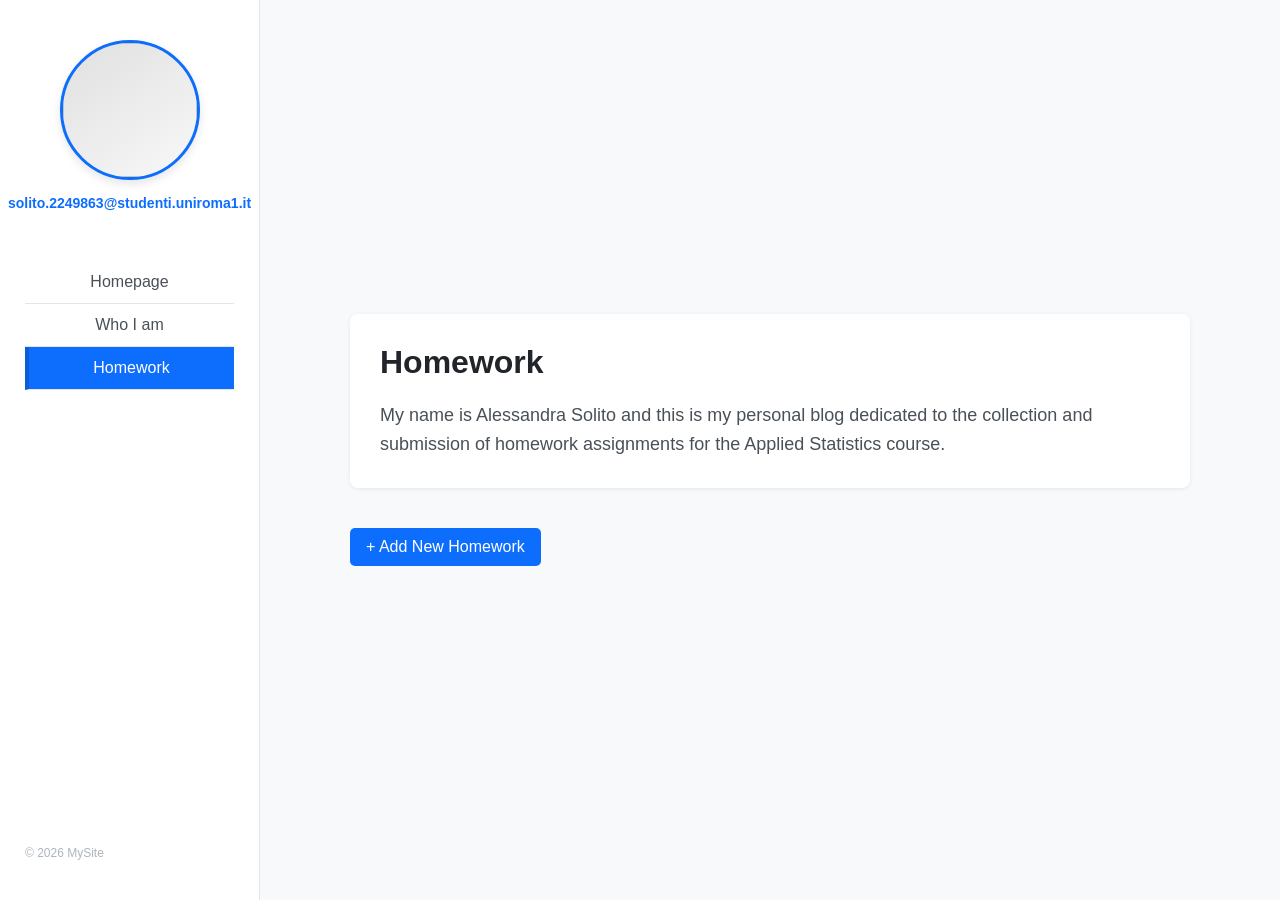
==== commit 73752ece: "Update homework.html" ====
--- a/homework.html
+++ b/homework.html
@@ -75,7 +75,7 @@
 <textarea id="description" rows="4" required></textarea>
 
 <label>File (.pdf or .java)</label>
-<input type="file" id="fileInput" accept=".pdf,.java">
+<input type="file" id="fileInput" accept=".pdf,.java" multiple>
 
 <div class="modal-buttons">
 <button type="button" id="cancelBtn">Cancel</button>
--- a/style.css
+++ b/style.css
@@ -1,113 +1,349 @@
 /* Reset base */
-* { margin:0; padding:0; box-sizing:border-box; }
+* {
+  margin: 0;
+  padding: 0;
+  box-sizing: border-box;
+}
 
 body {
   font-family: -apple-system, BlinkMacSystemFont, "Segoe UI", Roboto, sans-serif;
-  background-color: #f8f9fa; color: #212529;
-}
-
-.layout { display:flex; min-height:100vh; }
+  background-color: #f8f9fa;
+  color: #212529;
+}
+
+/* Layout principale */
+.layout {
+  display: flex;
+  min-height: 100vh;
+}
 
 /* Sidebar */
 .sidebar {
-  width:260px; background-color:#fff; border-right:1px solid #e5e5e5;
-  display:flex; flex-direction:column; padding:40px 25px; word-wrap: break-word;
-}
-
-.sidebar-footer { margin-top:auto; font-size:12px; color:#adb5bd; }
+  width: 260px;
+  background-color: #ffffff;
+  border-right: 1px solid #e5e5e5;
+  display: flex;
+  flex-direction: column;
+  padding: 40px 25px;
+  word-wrap: break-word;
+}
+
+.sidebar-footer {
+  margin-top: auto;
+  font-size: 12px;
+  color: #adb5bd;
+}
+
+/* Logo */
+.logo {
+  display: flex;
+  flex-direction: column;
+  align-items: center;
+  margin-bottom: 50px;
+}
 
 .profile-circle {
-  width:140px; height:140px; border-radius:50%; overflow:hidden;
-  border:3px solid #0d6efd; display:flex; justify-content:center; align-items:center;
-  background: linear-gradient(145deg, #e0e0e0, #f8f8f8); margin-bottom:15px;
-}
-
-.profile-circle img { width:100%; height:100%; object-fit:cover; }
+  width: 140px;
+  height: 140px;
+  border-radius: 50%;
+  overflow: hidden;
+  border: 3px solid #0d6efd;
+  display: flex;
+  justify-content: center;
+  align-items: center;
+  background: linear-gradient(145deg, #e0e0e0, #f8f8f8);
+  box-shadow: 0 4px 10px rgba(0,0,0,0.1);
+  margin-bottom: 15px;
+  transition: transform 0.3s, box-shadow 0.3s;
+}
+
+.profile-circle:hover {
+  transform: scale(1.05);
+  box-shadow: 0 8px 20px rgba(0,0,0,0.15);
+}
+
+.profile-circle img {
+  width: 100%;
+  height: 100%;
+  object-fit: cover;
+}
+
+.logo span {
+  font-size: 24px;
+  font-weight: 600;
+  text-align: center;
+}
+
+.logo .email a {
+  font-size: clamp(10px, 3vw, 14px);
+  color: #0d6efd;
+  text-decoration: none;
+  display: block;
+  word-wrap: break-word;
+}
+
+.logo .email a:hover {
+  text-decoration: underline;
+}
+
+/* Menu */
+.menu {
+  width: 100%;
+}
 
 .menu a {
-  display:block; width:100%; text-decoration:none; color:#495057;
-  font-size:16px; font-weight:500; padding:12px 15px;
-  border-bottom:1px solid #e5e5e5; text-align:center;
+  display: block;
+  width: 100%;
+  text-decoration: none;
+  color: #495057;
+  font-size: 16px;
+  font-weight: 500;
+  padding: 12px 15px;
+  border-bottom: 1px solid #e5e5e5;
+  text-align: center;
   transition: background 0.3s, color 0.3s;
 }
 
-.menu a.active { background-color:#0d6efd; color:#fff; border-left:4px solid #0b5ed7; }
-
-.content { flex:1; max-width:900px; margin:auto; padding:60px 30px; }
+.menu a:hover {
+  background-color: #e9f0ff;
+  color: #0d6efd;
+  border-left: 4px solid #0d6efd;
+}
+
+.menu a.active {
+  background-color: #0d6efd;
+  color: #fff;
+  border-left: 4px solid #0b5ed7;
+}
+
+/* Contenuto principale */
+.content {
+  flex: 1;
+  max-width: 900px;
+  margin: auto;
+  padding: 60px 30px;
+}
 
 .post {
-  background:#fff; border-radius:8px; padding:30px;
-  box-shadow:0 1px 4px rgba(0,0,0,0.08); margin-bottom:40px;
-}
-
+  background: #fff;
+  border-radius: 8px;
+  padding: 30px;
+  box-shadow: 0 1px 4px rgba(0,0,0,0.08);
+  margin-bottom: 40px;
+}
+
+.post h1 {
+  font-size: 32px;
+  margin-bottom: 20px;
+}
+
+.post p {
+  font-size: 18px;
+  line-height: 1.6;
+  color: #495057;
+}
+
+/* Button */
 .add-btn {
-  background-color:#0d6efd; color:#fff; border:none; padding:10px 16px;
-  border-radius:5px; font-size:16px; cursor:pointer; margin-bottom:20px;
-}
-
-.add-btn:hover { background-color:#56a9ff; }
+  background-color: #0d6efd;
+  color: #fff;
+  border: none;
+  padding: 10px 16px;
+  border-radius: 5px;
+  font-size: 16px;
+  cursor: pointer;
+  margin-bottom: 20px;
+}
+
+.add-btn:hover {
+  background-color: #56a9ff;
+}
 
 /* Modal */
-.modal { display:flex; justify-content:center; align-items:center;
-  opacity:0; visibility:hidden; position:fixed; z-index:1000;
-  left:0; top:0; width:100%; height:100%; background-color:rgba(0,0,0,0.5);
+.modal {
+  display: flex;
+  justify-content: center;
+  align-items: center;
+  opacity: 0;
+  visibility: hidden;
+  position: fixed;
+  z-index: 1000;
+  left: 0;
+  top: 0;
+  width: 100%;
+  height: 100%;
+  background-color: rgba(0,0,0,0.5);
   transition: opacity 0.3s ease, visibility 0.3s ease;
 }
 
-.modal.show { opacity:1; visibility:visible; }
+.modal.show {
+  opacity: 1;
+  visibility: visible;
+}
 
 .modal-content {
-  background-color:#fff; padding:30px; border-radius:12px;
-  width:400px; max-width:90%; box-shadow:0 8px 24px rgba(0,0,0,0.2);
-}
-
-.modal-content h2 { margin-bottom:20px; text-align:center; }
+  background-color: #fff;
+  padding: 30px;
+  border-radius: 12px;
+  width: 400px;
+  max-width: 90%;
+  box-shadow: 0 8px 24px rgba(0,0,0,0.2);
+}
+
+.modal-content h2 {
+  margin-bottom: 20px;
+  text-align: center;
+}
 
 .modal-content input,
-.modal-content textarea { width:100%; padding:8px; margin-top:5px; border-radius:5px; border:1px solid #ccc; }
+.modal-content textarea {
+  width: 100%;
+  padding: 8px;
+  margin-top: 5px;
+  border-radius: 5px;
+  border: 1px solid #ccc;
+}
 
 /* Homework cards */
-.homework-container { display:flex; flex-direction:column; gap:15px; }
+.homework-container {
+  display: flex;
+  flex-direction: column;
+  gap: 20px;
+}
 
 .homework-card {
-  background:#fff; border:1px solid #e5e5e5; border-radius:8px;
-  overflow:hidden; box-shadow:0 1px 4px rgba(0,0,0,0.08); transition: transform 0.2s;
-}
-
-.homework-card:hover { transform:translateY(-2px); }
-
+  background: #fff;
+  border: 1px solid #ccc;
+  border-radius: 12px;
+  overflow: hidden;
+  box-shadow: 0 4px 12px rgba(0,0,0,0.08);
+  transition: transform 0.2s;
+}
+
+.homework-card:hover {
+  transform: translateY(-2px);
+}
+
+/* Card header */
 .card-header {
-  display:flex; justify-content:space-between; align-items:center;
-  padding:14px 18px; cursor:pointer; font-weight:600;
-}
-
-.card-title { flex:1; text-align:left; }
-.delete-btn { border:none; background:transparent; cursor:pointer; font-size:16px; }
+  display: flex;
+  justify-content: space-between;
+  align-items: center;
+  padding: 16px 20px;
+  font-weight: 600;
+  background: #f0f4ff;
+  border-bottom: 2px solid #c0cde0;
+  cursor: pointer;
+  border-top-left-radius: 12px;
+  border-top-right-radius: 12px;
+}
+
+.card-title {
+  flex: 1;
+  text-align: left;
+}
+
+.delete-btn {
+  border: none;
+  background: transparent;
+  cursor: pointer;
+  font-size: 16px;
+}
 
 /* Card content */
-.card-content { max-height:0; overflow:hidden; padding:0 18px; transition:max-height 0.3s ease, padding 0.3s ease; }
-
-.card-content.open { max-height:500px; padding:10px 18px; }
-
+.card-content {
+  max-height: 0;
+  overflow: hidden;
+  transition: max-height 0.3s ease, padding 0.3s ease;
+  padding: 0 20px;
+}
+
+.card-content.open {
+  max-height: 1000px;
+  padding: 15px 20px;
+}
+
+/* Righe interne */
 .hw-row {
-  display:flex; flex-direction: row; align-items:flex-start;
-  margin-bottom:10px; font-size:14px; text-align:left;
-}
-
-.hw-row strong { margin-right:5px; flex-shrink:0; }
-
+  display: flex;
+  gap: 10px;
+  padding: 15px 0;
+  font-size: 14px;
+  border-bottom: 1px solid #ddd;
+}
+
+.hw-row:last-child {
+  border-bottom: none;
+}
+
+.hw-row strong {
+  width: 100px;
+  flex-shrink: 0;
+}
+
+.row-text {
+  flex: 1;
+  word-wrap: break-word;
+}
+
+/* Descrizione sotto label */
 .description-row {
-  display:flex; flex-direction:column;
-}
-
-.row-text, .description-text {
-  font-weight:400; color:#495057; white-space: pre-wrap;
+  display: flex;
+  flex-direction: column;
+  padding: 15px 0;
+  border-bottom: 1px solid #ddd;
+}
+
+.description-row:last-child {
+  border-bottom: none;
+}
+
+.description-row strong {
+  margin-bottom: 5px;
+}
+
+.description-text {
+  word-wrap: break-word;
+}
+
+/* Hover righe */
+.hw-row:hover,
+.description-row:hover {
+  background-color: #f5f8ff;
+  border-radius: 4px;
 }
 
 /* Dark mode */
 @media (prefers-color-scheme: dark) {
-  body { background:#121212; color:#e9ecef; }
-  .sidebar, .post, .homework-card, .modal-content { background:#1e1e1e; border:1px solid #333; color:#e9ecef; }
-  .menu a { color:#e9ecef; border-bottom:1px solid #333; }
-  .menu a:hover { background-color:#0d6efd33; color:#fff; }
-}
+
+  body {
+    background: #121212;
+    color: #e9ecef;
+  }
+
+  .sidebar {
+    background: #1e1e1e;
+    border-right: 1px solid #333;
+  }
+
+  .menu a {
+    color: #e9ecef;
+    border-bottom: 1px solid #333;
+  }
+
+  .menu a:hover {
+    background-color: #0d6efd33;
+    color: #fff;
+  }
+
+  .post,
+  .homework-card {
+    background: #1e1e1e;
+    border: 1px solid #333;
+  }
+
+  .hw-row,
+  .description-row {
+    border-bottom: 1px solid #333;
+  }
+}
